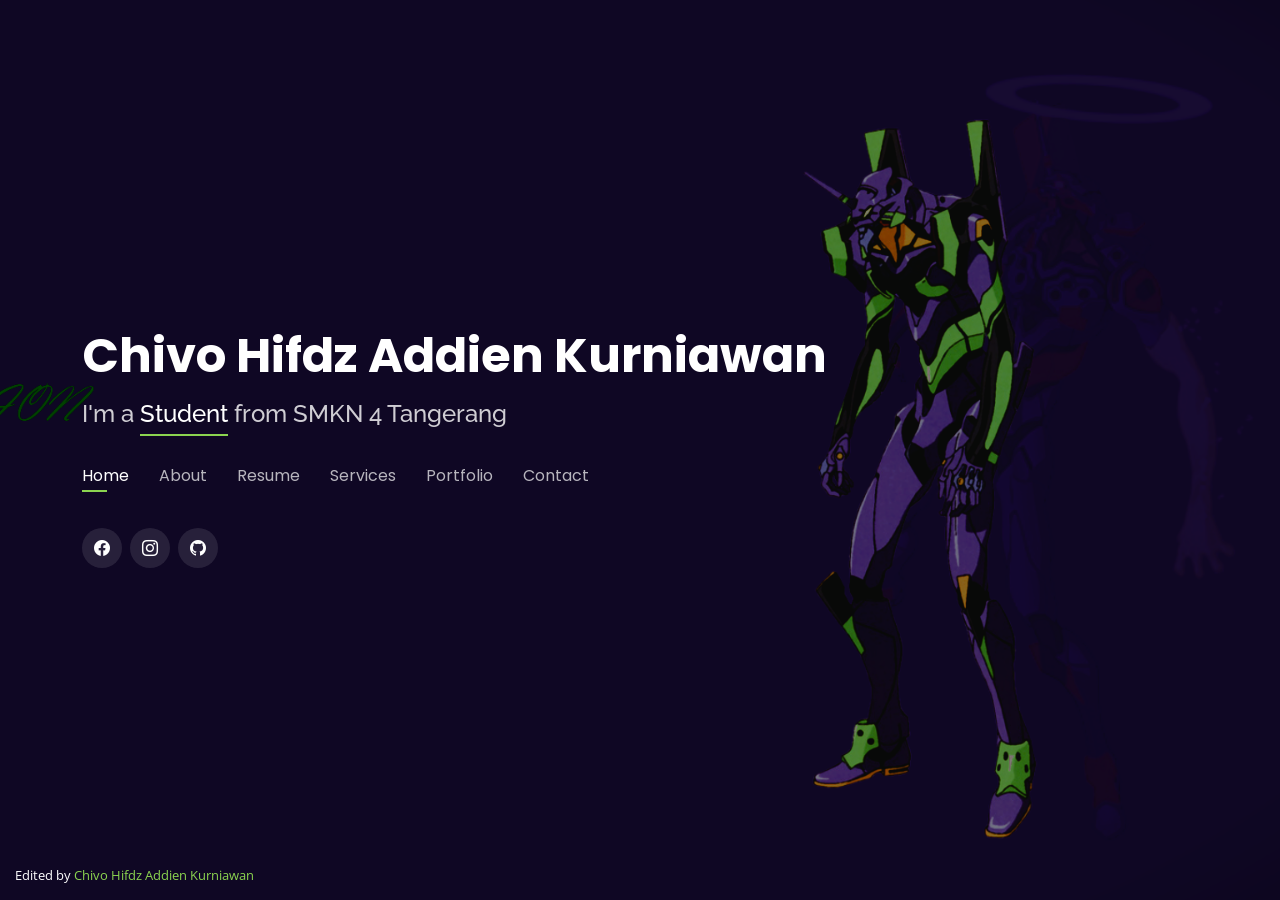
==== index.html @ 5b58977c "Update0.3" ====
<!DOCTYPE html>
<html lang="en">

<head>
  <meta charset="utf-8">
  <meta content="width=device-width, initial-scale=1.0" name="viewport">

  <title>My Portofolio</title>
  <meta content="" name="description">
  <meta content="" name="keywords">

  <!-- Favicons -->
  <link href="assets/img/favicon.ICO" rel="icon">
  <link href="assets/img/apple-touch-icon.png" rel="apple-touch-icon">

  <!-- Google Fonts -->
  <link href="https://fonts.googleapis.com/css?family=Open+Sans:300,300i,400,400i,600,600i,700,700i|Raleway:300,300i,400,400i,500,500i,600,600i,700,700i|Poppins:300,300i,400,400i,500,500i,600,600i,700,700i" rel="stylesheet">

  <!-- Vendor CSS Files -->
  <link href="assets/vendor/bootstrap/css/bootstrap.min.css" rel="stylesheet">
  <link href="assets/vendor/bootstrap-icons/bootstrap-icons.css" rel="stylesheet">
  <link href="assets/vendor/boxicons/css/boxicons.min.css" rel="stylesheet">
  <link href="assets/vendor/glightbox/css/glightbox.min.css" rel="stylesheet">
  <link href="assets/vendor/remixicon/remixicon.css" rel="stylesheet">
  <link href="assets/vendor/swiper/swiper-bundle.min.css" rel="stylesheet">
  <!-- Template Main CSS File -->
  <link href="assets/css/style.css" rel="stylesheet">
</head>

<body>

  <!-- ======= Header ======= -->
  <header id="header">
    <div class="container">

      <h1><a href="index.html">Chivo Hifdz Addien Kurniawan</a></h1>
      <!-- Uncomment below if you prefer to use an image logo -->
      <!-- <a href="index.html" class="mr-auto"><img src="assets/img/logo.png" alt="" class="img-fluid"></a> -->
      <h2>I'm a <span>Student</span> from SMKN 4 Tangerang</h2>

      <nav id="navbar" class="navbar">
        <ul>
          <li><a class="nav-link active" href="#header">Home</a></li>
          <li><a class="nav-link" href="#about">About</a></li>
          <li><a class="nav-link" href="#resume">Resume</a></li>
          <li><a class="nav-link" href="#services">Services</a></li>
          <li><a class="nav-link" href="#portfolio">Portfolio</a></li>
          <li><a class="nav-link" href="#contact">Contact</a></li>
        </ul>
        <i class="bi bi-list mobile-nav-toggle"></i>
      </nav><!-- .navbar -->

      <div class="social-links">
        <a href="https://www.facebook.com/yumeko.ac" class="facebook"><i class="bi bi-facebook"></i></a>
        <a href="https://www.instagram.com/tekan._f" class="instagram"><i class="bi bi-instagram"></i></a>
        <a href="https://github.com/KosonginAja" class="github"><i class="bi bi-github"></i></a>
      </div>

    </div>
  </header><!-- End Header -->

  <!-- ======= About Section ======= -->
  <section id="about" class="about">

    <!-- ======= About Me ======= -->
    <div class="about-me container">

      <div class="section-title">
        <h2>About</h2>
        <p>Learn more about me</p>
      </div>

      <div class="row">
        <div class="col-lg-4" data-aos="fade-right">
          <img src="assets/img/NaekGunung.jpg" class="img-fluid" alt="">
        </div>
        <div class="col-lg-8 pt-4 pt-lg-0 content" data-aos="fade-left">
          <h3>Student &amp; Programmer</h3>
          <p class="fst-italic">
            I'm The Student Of SMKN 4 tangerang, I'm 2nd grade of high school and I'm novice programmer.
          </p>
          <div class="row">
            <div class="col-lg-6">
              <ul>
                <li><i class="bi bi-chevron-right"></i> <strong>Birthday:</strong> <span>6 Juli 2007</span></li>
                <li><i class="bi bi-chevron-right"></i> <strong>Website:</strong> <span>https://chvport.vercel.app</span></li>
                <li><i class="bi bi-chevron-right"></i> <strong>Phone:</strong> <span>+62 8224 6458 407</span></li>
                <li><i class="bi bi-chevron-right"></i> <strong>City:</strong> <span>Tangerang Selatan, Indonesia</span></li>
              </ul>
            </div>
            <div class="col-lg-6">
              <ul>
                <li><i class="bi bi-chevron-right"></i> <strong>Age:</strong> <span>16</span></li>
                <li><i class="bi bi-chevron-right"></i> <strong>Degree:</strong> <span>Beginner</span></li>
                <li><i class="bi bi-chevron-right"></i> <strong>Email:</strong> <span>Chivokurniawan01@gmail.com</span></li>
                <li><i class="bi bi-chevron-right"></i> <strong>Status:</strong> <span>Student</span></li>
              </ul>
            </div>
          </div>
          <p>
            Hey there, I'm Chivo Hifdz Addien Kurniawan, just a student over at SMKN 4 Tangerang. I'm into software engineering because I'm chasing my dream of becoming a game developer. At school, I'm also part of the science club, although we're more about getting ready for competitions than doing experiments. Still, being in the club has helped me learn more about science and boost my skills, which I hope will help me reach my future dreams. This is my first portfolio so it's not 100% pure that I made it. THANK YOU ^_^
          </p>
        </div>
      </div>

    </div><!-- End About Me -->

    <!-- ======= Counts ======= -->
    <!-- <div class="counts container">

      <div class="row">

        <div class="col-lg-3 col-md-6">
          <div class="count-box">
            <i class="bi bi-emoji-smile"></i>
            <span data-purecounter-start="0" data-purecounter-end="3" data-purecounter-duration="1" class="purecounter"></span>
            <p>Happy Clients</p>
          </div>
        </div>

        <div class="col-lg-3 col-md-6 mt-5 mt-md-0">
          <div class="count-box">
            <i class="bi bi-journal-richtext"></i>
            <span data-purecounter-start="0" data-purecounter-end="3" data-purecounter-duration="1" class="purecounter"></span>
            <p>Projects</p>
          </div>
        </div>

        <div class="col-lg-3 col-md-6 mt-5 mt-lg-0">
          <div class="count-box">
            <i class="bi bi-headset"></i>
            <span data-purecounter-start="0" data-purecounter-end="30" data-purecounter-duration="1" class="purecounter"></span>
            <p>Hours Of Support</p>
          </div>
        </div>

        <div class="col-lg-3 col-md-6 mt-5 mt-lg-0">
          <div class="count-box">
            <i class="bi bi-award"></i>
            <span data-purecounter-start="0" data-purecounter-end="0" data-purecounter-duration="1" class="purecounter"></span>
            <p>Awards</p>
          </div>
        </div>

      </div>

    </div>
    End Counts -->

    <!-- ======= Skills  ======= -->
    <div class="skills container">

      <div class="section-title">
        <h2>Skills</h2>
      </div>

      <div class="row skills-content">

        <div class="col-lg-6">

          <div class="progress">
            <span class="skill">HTML <i class="val">80%</i></span>
            <div class="progress-bar-wrap">
              <div class="progress-bar" role="progressbar" aria-valuenow="80" aria-valuemin="0" aria-valuemax="100"></div>
            </div>
          </div>

          <div class="progress">
            <span class="skill">CSS <i class="val">75%</i></span>
            <div class="progress-bar-wrap">
              <div class="progress-bar" role="progressbar" aria-valuenow="75" aria-valuemin="0" aria-valuemax="100"></div>
            </div>
          </div>

          <div class="progress">
            <span class="skill">JavaScript <i class="val">50%</i></span>
            <div class="progress-bar-wrap">
              <div class="progress-bar" role="progressbar" aria-valuenow="50" aria-valuemin="0" aria-valuemax="100"></div>
            </div>
          </div>

        </div>

        <div class="col-lg-6">

          <div class="progress">
            <span class="skill">C# <i class="val">40%</i></span>
            <div class="progress-bar-wrap">
              <div class="progress-bar" role="progressbar" aria-valuenow="40" aria-valuemin="0" aria-valuemax="100"></div>
            </div>
          </div>

          <div class="progress">
            <span class="skill">Drawing/Design <i class="val">80%</i></span>
            <div class="progress-bar-wrap">
              <div class="progress-bar" role="progressbar" aria-valuenow="80" aria-valuemin="0" aria-valuemax="100"></div>
            </div>
          </div>

          <div class="progress">
            <span class="skill">Sleep <i class="val">100%</i></span>
            <div class="progress-bar-wrap">
              <div class="progress-bar" role="progressbar" aria-valuenow="100" aria-valuemin="0" aria-valuemax="100"></div>
            </div>
          </div>

        </div>

      </div>

    </div><!-- End Skills -->

    <!-- ======= Interests ======= -->
    <div class="interests container">

      <div class="section-title">
        <h2>Interests</h2>
      </div>

      <div class="row">
        <div class="col-lg-3 col-md-4 mb-4">
          <div class="icon-box">
            <i class="ri-html5-fill" style="color: #f06529;"></i>
            <h3>HTML</h3>
          </div>
        </div>
        <div class="col-lg-3 col-md-4 mt-4 mt-md-0 mb-4">
          <div class="icon-box">
            <i class="ri-css3-fill" style="color: #2965f1;"></i>
            <h3>CSS</h3>
          </div>
        </div>
        <div class="col-lg-3 col-md-4 mt-4 mt-md-0 mb-4">
          <div class="icon-box" style="color: #8993be">
            <i class="bi bi-filetype-php"></i>
            <h3>PHP</h3>
          </div>
        </div>
        <div class="col-lg-3 col-md-4 mt-4 mt-md-0 mb-4">
          <div class="icon-box">
            <i class="bi bi-unity" style="color: #959595;"></i>
            <h3>Unity</h3>
          </div>
        </div>
        <div class="col-lg-3 col-md-4 mt-4 mt-md-0 mb-4">
          <div class="icon-box">
            <i class="ri-blender-line" style="color: #EA7600;"></i>
            <h3>Blender</h3>
          </div>
        </div>
        <div class="col-lg-3 col-md-4 mt-4 mt-md-0 mb-4">
          <div class="icon-box">
            <i class="ri-file-word-2-fill" style="color: #2b579a;"></i>
            <h3>Microsoft Word</h3>
          </div>
        </div>
        <div class="col-lg-3 col-md-4 mt-4 mt-md-0 mb-4">
          <div class="icon-box">
            <i class="ri-file-excel-2-fill" style="color: #217346;"></i>
            <h3>Microsoft Excel</h3>
          </div>
        </div>
        <div class="col-lg-3 col-md-4 mt-4 mt-md-0 mb-4">
          <div class="icon-box">
            <i class="ri-file-ppt-2-fill" style="color: #d24726;"></i>
            <h3>Microsoft PowerPoint</h3>
          </div>
        </div>
      </div>

    </div><!-- End Interests -->

    
  </section><!-- End About Section -->

  <!-- ======= Resume Section ======= -->
  <section id="resume" class="resume">
    <div class="container">

      <div class="section-title">
        <h2>Resume</h2>
        <p>My Resume</p>
      </div>

      <div class="row">
        <div class="col-lg-6">
          <h3 class="resume-title">Sumary</h3>
          <div class="resume-item pb-0">
            <h4>Chivo Hifdz Addien Kurniawan</h4>
            <p><em>a 16 year old young man who attends SMKN 4 Tangerang and is also a beginner programmer.</em></p>
            <p>
            <ul>
              <li>Tangerang Selatan, Banten, Indonesia</li>
              <li>+62 8224 6458 407</li>
              <li>Chivokurniawan01@gmail.com</li>
            </ul>
            </p>
          </div>

          <h3 class="resume-title">Education</h3>
          <div class="resume-item">
            <h4>Elementary school</h4>
            <h5>2013 - 2018</h5>
            <p><em>SDN Pakulonan 1, Tangerang Selatan, Banten</em></p>
            <p>Elementary school in general, which is Monday to Saturday school.</p>
          </div>
          <div class="resume-item">
            <h4>Junior high school</h4>
            <h5>2019 - 2021</h5>
            <p><em>MTsN 1 Tangerang, Kota tangerang, Banten</em></p>
            <p>Studying at an Islamic school called Madrasah Tsanawiyah Negeri (MTsN) 1 Tangerang. Just 1 and a half semester, corona entered Indonesia which resulted in school at home for 2 years.</p>
          </div>
        </div>
        <div class="col-lg-6">
          <h3 class="resume-title">Education</h3>
          <div class="resume-item">
            <h4>high school</h4>
            <h5>2022 - Present</h5>
            <p><em>SMKN 4 Tangerang, Kota Tangerang, Banten</em></p>
            <p>
              Attended high school at SMKN4 Tangerang, and majored in software engineering to learn coding. In this program of studies, we get to do stuff like:
            <ul>
              <li>learn basic programming</li>
              <li>Learn How to Make Web</li>
              <li>learn how to create database</li>
            </ul>
            </p>
          </div>
        </div>
      </div>

    </div>
  </section><!-- End Resume Section -->

  <!-- ======= Services Section ======= -->
  <section id="services" class="services">
    <div class="container">

      <div class="section-title">
        <h2>Services</h2>
        <p>My Services</p>
      </div>

      <div class="row">
        <div class="col-lg-4 col-md-6 d-flex align-items-stretch">
          <div class="icon-box">
            <div class="icon"><i class="ri-html5-line fs-5"></i><i class="ri-css3-line fs-5"></i><i class="ri-javascript-fill fs-5"></i></div>
            <h4><a href="">Make A Web</a></h4>
            <p>I can make you a Simple Website ( if I think I can do it ) ____________</p>
          </div>
        </div>

        <div class="col-lg-4 col-md-6 d-flex align-items-stretch mt-4 mt-md-0">
          <div class="icon-box">
            <div class="icon"><i class="bi bi-code-slash"></i></div>
            <h4><a href="">Coding CLeaner</a></h4>
            <p>I Can CLeaned-up your dirty code HAHA(Just Kidding) ^_^</p>
          </div>
        </div>

        <div class="col-lg-4 col-md-6 d-flex align-items-stretch mt-4 mt-lg-0">
          <div class="icon-box">
            <div class="icon"><i class="bi bi-joystick"></i></div>
            <h4><a href="">Bug Hunter</a></h4>
            <p>I Can Fix Your Bug in your code, just send the code (^_^)</p>
          </div>
        </div>

        <div class="col-lg-4 col-md-6 d-flex align-items-stretch mt-4">
          <div class="icon-box">
            <div class="icon"><i class="bi bi-file-image"></i></div>
            <h4><a href="">Make Poster</a></h4>
            <p>I Can Make a Simple Poster ______________________________</p>
          </div>
        </div>


      </div>

    </div>
  </section><!-- End Services Section -->

  <!-- ======= Portfolio Section ======= -->
  <section id="portfolio" class="portfolio">
    <div class="container">

      <div class="section-title">
        <h2>Portfolio</h2>
        <p>My Works</p>
      </div>

      <div class="row">
        <div class="col-lg-12 d-flex justify-content-center">
          <ul id="portfolio-flters">
            <li data-filter="*" class="filter-active">All</li>
            <li data-filter=".filter-photo">Photo</li>
            <li data-filter=".filter-video">Video</li>
            <li data-filter=".filter-web">Web</li>
          </ul>
        </div>
      </div>

      <div class="row portfolio-container">

        <div class="col-lg-4 col-md-6 portfolio-item filter-web">
          <div class="portfolio-wrap">
            <img src="assets/img/portfolio/portfolio-1.jpg" class="img-fluid" alt="">
            <div class="portfolio-info">
              <h4>Web 1</h4>
              <p>Web</p>
              <div class="portfolio-links">
                <a href="assets/img/portfolio/portfolio-1.jpg" data-gallery="portfolioGallery" class="portfolio-lightbox" title="Web 1"><i class="bx bx-plus"></i></a>
                <a href="portfolio-web1.html" data-gallery="portfolioDetailsGallery" data-glightbox="type: external" class="portfolio-details-lightbox" title="Portfolio Details"><i class="bx bx-link"></i></a>
              </div>
            </div>
          </div>
        </div>
        
        <div class="col-lg-4 col-md-6 portfolio-item filter-photo">
          <div class="portfolio-wrap">
            <img src="assets/img/portfolio/portfolio-3.png" class="img-fluid" alt="">
            <div class="portfolio-info">
              <h4>Photo 1</h4>
              <p>Photo</p>
              <div class="portfolio-links">
                <a href="assets/img/portfolio/portfolio-3.png" data-gallery="portfolioGallery" class="portfolio-lightbox" title="Photo 1"><i class="bx bx-plus"></i></a>
                <a href="portfolio-pho1.html" data-gallery="portfolioDetailsGallery" data-glightbox="type: external" class="portfolio-details-lightbox" title="Portfolio Details"><i class="bx bx-link"></i></a>
              </div>
            </div>
          </div>
        </div>
        
        <div class="col-lg-4 col-md-6 portfolio-item filter-video">
          <div class="portfolio-wrap">
            <img src="assets/img/portfolio/portfolio-2.png" class="img-fluid" alt="">
            <div class="portfolio-info">
              <h4>Video 1</h4>
              <p>Video</p>
              <div class="portfolio-links">
                <a href="assets/vid/StickmanFight.mp4" data-gallery="portfolioGallery" class="portfolio-lightbox" title="Video 1"><i class="bx bx-plus"></i></a>
                <a href="portfolio-vid1.html" data-gallery="portfolioDetailsGallery" data-glightbox="type: external" class="portfolio-details-lightbox" title="Portfolio Details"><i class="bx bx-link"></i></a>
              </div>
            </div>
          </div>
        </div>


      </div>

    </div>
  </section> <!--End Portfolio Section -->

  <!-- ======= Contact Section ======= -->
  <section id="contact" class="contact">
    <div class="container">

      <div class="section-title">
        <h2>Contact</h2>
        <p>Contact Me</p>
      </div>

      <div class="row mt-2">

        <div class="col-md-6 d-flex align-items-stretch">
          <div class="info-box">
            <i class="bx bx-map"></i>
            <h3>My Address</h3>
            <p>Gang Nangka 1 no 3, Serpong Utara, tangerang Selatan, Banten</p>
          </div>
        </div>

        <div class="col-md-6 mt-4 mt-md-0 d-flex align-items-stretch">
          <div class="info-box">
            <i class="bx bx-share-alt"></i>
            <h3>Social Profiles</h3>
            <div class="social-links">
              <a href="https://www.facebook.com/yumeko.ac" class="facebook"><i class="bi bi-facebook"></i></a>
              <a href="https://www.instagram.com/tekan._f" class="instagram"><i class="bi bi-instagram"></i></a>
              <a href="https://github.com/KosonginAja" class="github"><i class="bi bi-github"></i></a>
            </div>
          </div>
        </div>

        <div class="col-md-6 mt-4 d-flex align-items-stretch">
          <div class="info-box">
            <i class="bx bx-envelope"></i>
            <h3>Email Me</h3>
            <p>Martisdony7@gmail.com</p>
          </div>
        </div>
        <div class="col-md-6 mt-4 d-flex align-items-stretch">
          <div class="info-box">
            <i class="bx bx-phone-call"></i>
            <h3>Call Me</h3>
            <p>+62 8224 6458 407</p>
          </div>
        </div>
      </div>
        
      <div class="col mt-4">
          <div class="info-box7">
            <i class="bx bx-envelope-open"></i>
            <a href="mailto:chivokurniawan01@gmail.com?
            subject=Email"><h1 class="text-center linktext">Click Here To Email Me</h1></a>
          </div>
        </div>
      </div>

      <div class="col mt-4">
          <div class="info-box7">
            <iframe class="centermap" src="https://www.google.com/maps/embed?pb=!1m17!1m12!1m3!1d4902.318838324799!2d106.64454165670216!3d-6.235594313273265!2m3!1f0!2f0!3f0!3m2!1i1024!2i768!4f13.1!3m2!1m1!2zNsKwMTQnMTcuMSJTIDEwNsKwMzgnNDUuMiJF!5e0!3m2!1sid!2sid!4v1696994429670!5m2!1sid!2sid" width="600" height="450" style="border:0;" allowfullscreen="" loading="lazy" referrerpolicy="no-referrer-when-downgrade"></iframe>
          </div>
        </div>
      </div>

    </div>
  </section> <!--End Contact Section -->

  <div class="credits text-start">
    Edited by <a href="https://www.instagram.com/tekan._f">Chivo Hifdz Addien Kurniawan</a>
  </div>

  <!-- Vendor JS Files -->
  <script src="assets/vendor/purecounter/purecounter_vanilla.js"></script>
  <script src="assets/vendor/bootstrap/js/bootstrap.bundle.min.js"></script>
  <script src="assets/vendor/glightbox/js/glightbox.min.js"></script>
  <script src="assets/vendor/isotope-layout/isotope.pkgd.min.js"></script>
  <script src="assets/vendor/swiper/swiper-bundle.min.js"></script>
  <script src="assets/vendor/waypoints/noframework.waypoints.js"></script>
  <script src="assets/vendor/php-email-form/validate.js"></script>

  <!-- Template Main JS File -->
  <script src="assets/js/main.js"></script>

</body>

</html>
---- assets/css/style.css ----
body {
  font-family: "Open Sans", sans-serif;
  background-color: #040404;
  color: #fff;
  position: relative;
  background: transparent;
}

body::before {
  content: "";
  position: fixed;
  background: #040404 url("../img/bg-eva01.png") top right no-repeat;
  background-size: cover;
  left: 0;
  right: 0;
  top: 0;
  height: 100vh;
  z-index: -1;
}

@media (min-width: 1024px) {
  body::before {
    background-attachment: fixed;
  }
}

a {
  color: #8bd450;
  text-decoration: none;
}

a:hover {
  color: #8bd450;
  text-decoration: none;
}

h1,
h2,
h3,
h4,
h5,
h6 {
  font-family: "Raleway", sans-serif;
}

/*--------------------------------------------------------------
# Header
--------------------------------------------------------------*/
#header {
  transition: ease-in-out 0.3s;
  position: relative;
  height: 100vh;
  display: flex;
  align-items: center;
  z-index: 997;
  overflow-y: auto;
}

#header * {
  transition: ease-in-out 0.3s;
}

#header h1 {
  font-size: 48px;
  margin: 0;
  padding: 0;
  line-height: 1;
  font-weight: 700;
  font-family: "Poppins", sans-serif;
}

#header h1 a,
#header h1 a:hover {
  color: #fff;
  line-height: 1;
  display: inline-block;
}

#header h2 {
  font-size: 24px;
  margin-top: 20px;
  color: rgba(255, 255, 255, 0.8);
}

#header h2 span {
  color: #fff;
  border-bottom: 2px solid #8bd450;
  padding-bottom: 6px;
}

#header img {
  padding: 0;
  margin: 0;
}

#header .social-links {
  margin-top: 40px;
  display: flex;
}

#header .social-links a {
  font-size: 16px;
  display: flex;
  justify-content: center;
  align-items: center;
  background: rgba(255, 255, 255, 0.1);
  color: #fff;
  line-height: 1;
  margin-right: 8px;
  border-radius: 50%;
  width: 40px;
  height: 40px;
}

#header .social-links a:hover {
  background: #8bd450;
}

@media (max-width: 992px) {
  #header h1 {
    font-size: 36px;
  }

  #header h2 {
    font-size: 20px;
    line-height: 30px;
  }

  #header .social-links {
    margin-top: 15px;
  }

  #header .container {
    display: flex;
    flex-direction: column;
    align-items: center;
  }
}

/* Header Top */
#header.header-top {
  height: 80px;
  position: fixed;
  left: 0;
  top: 0;
  right: 0;
  background: rgba(29,26,47);
}

#header.header-top .social-links,
#header.header-top h2 {
  display: none;
}

#header.header-top h1 {
  margin-right: auto;
  font-size: 36px;
}

#header.header-top img {
  max-height: 60px;
  margin-right: 20px !important;
}

#header.header-top .container {
  display: flex;
  align-items: center;
}

#header.header-top .navbar {
  margin: 0;
}

@media (max-width: 768px) {
  #header.header-top {
    height: 60px;
  }

  #header.header-top h1 {
    font-size: 26px;
  }
}

/*--------------------------------------------------------------
# Navigation Menu
--------------------------------------------------------------*/
/**
* Desktop Navigation 
*/
.navbar {
  padding: 0;
  margin-top: 35px;
}

.navbar ul {
  margin: 0;
  padding: 0;
  display: flex;
  list-style: none;
  align-items: center;
}

.navbar li {
  position: relative;
}

.navbar li+li {
  margin-left: 30px;
}

.navbar a,
.navbar a:focus {
  display: flex;
  align-items: center;
  justify-content: space-between;
  padding: 0;
  font-family: "Poppins", sans-serif;
  font-size: 16px;
  font-weight: 400;
  color: rgba(255, 255, 255, 0.7);
  white-space: nowrap;
  transition: 0.3s;
}

.navbar a i,
.navbar a:focus i {
  font-size: 12px;
  line-height: 0;
  margin-left: 5px;
}

.navbar a:before {
  content: "";
  position: absolute;
  width: 0;
  height: 2px;
  bottom: -4px;
  left: 0;
  background-color: #8bd450;
  visibility: hidden;
  width: 0px;
  transition: all 0.3s ease-in-out 0s;
}

.navbar a:hover:before,
.navbar li:hover>a:before,
.navbar .active:before {
  visibility: visible;
  width: 25px;
}

.navbar a:hover,
.navbar .active,
.navbar .active:focus,
.navbar li:hover>a {
  color: #fff;
}

/**
* Mobile Navigation 
*/
.mobile-nav-toggle {
  color: #fff;
  font-size: 28px;
  cursor: pointer;
  display: none;
  line-height: 0;
  transition: 0.5s;
  position: fixed;
  right: 15px;
  top: 15px;
}

@media (max-width: 991px) {
  .mobile-nav-toggle {
    display: block;
  }

  .navbar ul {
    display: none;
  }
}

.navbar-mobile {
  position: fixed;
  overflow: hidden;
  top: 0;
  right: 0;
  left: 0;
  bottom: 0;
  background: rgba(29,26,47);
  transition: 0.3s;
  z-index: 999;
  margin-top: 0;
}

.navbar-mobile .mobile-nav-toggle {
  position: absolute;
  top: 15px;
  right: 15px;
}

.navbar-mobile ul {
  display: block;
  position: absolute;
  top: 55px;
  right: 15px;
  bottom: 45px;
  left: 15px;
  padding: 10px 0;
  overflow-y: auto;
  transition: 0.3s;
  border: 2px solid rgba(255, 255, 255, 0.2);
}

.navbar-mobile li {
  padding: 12px 20px;
}

.navbar-mobile li+li {
  margin: 0;
}

.navbar-mobile a,
.navbar-mobile a:focus {
  font-size: 16px;
  position: relative;
}

/*--------------------------------------------------------------
# Sections General
--------------------------------------------------------------*/
section {
  overflow: hidden;
  position: absolute;
  width: 100%;
  top: 140px;
  bottom: 100%;
  opacity: 0;
  transition: ease-in-out 0.4s;
  z-index: 2;
}

section.section-show {
  top: 100px;
  bottom: auto;
  opacity: 1;
  padding-bottom: 45px;
}

section .container {
  background: rgba(29,26,47);
  padding: 30px;
}

@media (max-width: 768px) {
  section {
    top: 120px;
  }

  section.section-show {
    top: 80px;
  }
}

.section-title h2 {
  font-size: 14px;
  font-weight: 500;
  padding: 0;
  line-height: 1px;
  margin: 0 0 20px 0;
  letter-spacing: 2px;
  text-transform: uppercase;
  color: #aaaaaa;
  font-family: "Poppins", sans-serif;
}

.section-title h2::after {
  content: "";
  width: 120px;
  height: 1px;
  display: inline-block;
  background: #8bd450;
  margin: 4px 10px;
}

.section-title p {
  margin: 0;
  margin: -15px 0 15px 0;
  font-size: 36px;
  font-weight: 700;
  text-transform: uppercase;
  font-family: "Poppins", sans-serif;
  color: #fff;
}

/*--------------------------------------------------------------
# About
--------------------------------------------------------------*/
.about-me .content h3 {
  font-weight: 700;
  font-size: 26px;
  color: #8bd450;
}

.about-me .content ul {
  list-style: none;
  padding: 0;
}

.about-me .content ul li {
  margin-bottom: 20px;
  display: flex;
  align-items: center;
}

.about-me .content ul strong {
  margin-right: 10px;
}

.about-me .content ul i {
  font-size: 16px;
  margin-right: 5px;
  color: #8bd450;
  line-height: 0;
}

.about-me .content p:last-child {
  margin-bottom: 0;
}

/*--------------------------------------------------------------
# Counts
--------------------------------------------------------------*/
.counts {
  padding: 70px 0 60px;
}

.counts .count-box {
  padding: 30px 30px 25px 30px;
  width: 100%;
  position: relative;
  text-align: center;
  background: rgba(255, 255, 255, 0.08);
}

.counts .count-box i {
  position: absolute;
  top: -25px;
  left: 50%;
  transform: translateX(-50%);
  font-size: 24px;
  background: rgba(255, 255, 255, 0.1);
  padding: 12px;
  color: #8bd450;
  border-radius: 50px;
  line-height: 0;
}

.counts .count-box span {
  font-size: 36px;
  display: block;
  font-weight: 600;
  color: #fff;
}

.counts .count-box p {
  padding: 0;
  margin: 0;
  font-family: "Raleway", sans-serif;
  font-size: 14px;
}

/*--------------------------------------------------------------
# Skills
--------------------------------------------------------------*/
.skills .progress {
  height: 60px;
  display: block;
  background: none;
  border-radius: 0;
}

.skills .progress .skill {
  padding: 10px 0;
  margin: 0;
  text-transform: uppercase;
  display: block;
  font-weight: 600;
  font-family: "Poppins", sans-serif;
  color: #fff;
}

.skills .progress .skill .val {
  float: right;
  font-style: normal;
}

.skills .progress-bar-wrap {
  background: rgba(255, 255, 255, 0.2);
}

.skills .progress-bar {
  width: 1px;
  height: 10px;
  transition: 0.9s;
  background-color: #8bd450;
}

/*--------------------------------------------------------------
# Interests
--------------------------------------------------------------*/
.interests .icon-box {
  display: flex;
  align-items: center;
  padding: 20px;
  background: rgba(255, 255, 255, 0.08);
  transition: ease-in-out 0.3s;
}

.interests .icon-box i {
  font-size: 32px;
  padding-right: 10px;
  line-height: 1;
}

.interests .icon-box h3 {
  font-weight: 700;
  margin: 0;
  padding: 0;
  line-height: 1;
  font-size: 16px;
  color: #fff;
}

.interests .icon-box:hover {
  background: rgba(255, 255, 255, 0.12);
}

/*--------------------------------------------------------------
# Testimonials
--------------------------------------------------------------*/
.testimonials .testimonials-carousel,
.testimonials .testimonials-slider {
  overflow: hidden;
}

.testimonials .testimonial-item {
  box-sizing: content-box;
  min-height: 320px;
}

.testimonials .testimonial-item .testimonial-img {
  width: 90px;
  border-radius: 50%;
  margin: -40px 0 0 40px;
  position: relative;
  z-index: 2;
  border: 6px solid rgba(255, 255, 255, 0.12);
}

.testimonials .testimonial-item h3 {
  font-size: 18px;
  font-weight: bold;
  margin: 10px 0 5px 45px;
  color: #fff;
}

.testimonials .testimonial-item h4 {
  font-size: 14px;
  color: #999;
  margin: 0 0 0 45px;
}

.testimonials .testimonial-item .quote-icon-left,
.testimonials .testimonial-item .quote-icon-right {
  color: rgba(255, 255, 255, 0.25);
  font-size: 26px;
}

.testimonials .testimonial-item .quote-icon-left {
  display: inline-block;
  left: -5px;
  position: relative;
}

.testimonials .testimonial-item .quote-icon-right {
  display: inline-block;
  right: -5px;
  position: relative;
  top: 10px;
}

.testimonials .testimonial-item p {
  font-style: italic;
  margin: 0 15px 0 15px;
  padding: 20px 20px 60px 20px;
  background: rgba(255, 255, 255, 0.1);
  position: relative;
  border-radius: 6px;
  position: relative;
  z-index: 1;
}

.testimonials .swiper-pagination {
  margin-top: 20px;
  position: relative;
}

.testimonials .swiper-pagination .swiper-pagination-bullet {
  width: 12px;
  height: 12px;
  opacity: 1;
  background-color: rgba(255, 255, 255, 0.3);
}

.testimonials .swiper-pagination .swiper-pagination-bullet-active {
  background-color: #8bd450;
}

/*--------------------------------------------------------------
# Resume
--------------------------------------------------------------*/
.resume .resume-title {
  font-size: 26px;
  font-weight: 700;
  margin-top: 20px;
  margin-bottom: 20px;
  color: #fff;
}

.resume .resume-item {
  padding: 0 0 20px 20px;
  margin-top: -2px;
  border-left: 2px solid rgba(255, 255, 255, 0.2);
  position: relative;
}

.resume .resume-item h4 {
  line-height: 18px;
  font-size: 18px;
  font-weight: 600;
  text-transform: uppercase;
  font-family: "Poppins", sans-serif;
  color: #8bd450;
  margin-bottom: 10px;
}

.resume .resume-item h5 {
  font-size: 16px;
  background: rgba(255, 255, 255, 0.15);
  padding: 5px 15px;
  display: inline-block;
  font-weight: 600;
  margin-bottom: 10px;
}

.resume .resume-item ul {
  padding-left: 20px;
}

.resume .resume-item ul li {
  padding-bottom: 10px;
}

.resume .resume-item:last-child {
  padding-bottom: 0;
}

.resume .resume-item::before {
  content: "";
  position: absolute;
  width: 16px;
  height: 16px;
  border-radius: 50px;
  left: -9px;
  top: 0;
  background: #8bd450;
  border: 2px solid #8bd450;
}

/*--------------------------------------------------------------
# Services
--------------------------------------------------------------*/
.services .icon-box {
  text-align: center;
  background: rgba(204, 204, 204, 0.1);
  padding: 80px 20px;
  transition: all ease-in-out 0.3s;
}

.services .icon-box .icon {
  margin: 0 auto;
  width: 64px;
  height: 64px;
  background: #8bd450;
  border-radius: 5px;
  transition: all 0.3s ease-out 0s;
  display: flex;
  align-items: center;
  justify-content: center;
  margin-bottom: 20px;
  transform-style: preserve-3d;
}

.services .icon-box .icon i {
  color: #fff;
  font-size: 28px;
}

.services .icon-box .icon::before {
  position: absolute;
  content: "";
  left: -8px;
  top: -8px;
  height: 100%;
  width: 100%;
  background: rgba(255, 255, 255, 0.15);
  border-radius: 5px;
  transition: all 0.3s ease-out 0s;
  transform: translateZ(-1px);
}

.services .icon-box h4 {
  font-weight: 700;
  margin-bottom: 15px;
  font-size: 24px;
}

.services .icon-box h4 a {
  color: #fff;
}

.services .icon-box p {
  line-height: 24px;
  font-size: 14px;
  margin-bottom: 0;
}

.services .icon-box:hover {
  background: #8bd450;
  border-color: #8bd450;
}

.services .icon-box:hover .icon {
  background: #fff;
}

.services .icon-box:hover .icon i {
  color: #8bd450;
}

.services .icon-box:hover .icon::before {
  background: #8bd450;
}

.services .icon-box:hover h4 a,
.services .icon-box:hover p {
  color: #fff;
}

/*--------------------------------------------------------------
# Portfolio
--------------------------------------------------------------*/
.portfolio .portfolio-item {
  margin-bottom: 30px;
}

.portfolio #portfolio-flters {
  padding: 0;
  margin: 0 auto 15px auto;
  list-style: none;
  text-align: center;
  border-radius: 50px;
  padding: 2px 15px;
}

.portfolio #portfolio-flters li {
  cursor: pointer;
  display: inline-block;
  padding: 8px 16px 10px 16px;
  font-size: 14px;
  font-weight: 600;
  line-height: 1;
  text-transform: uppercase;
  color: #fff;
  background: rgba(255, 255, 255, 0.1);
  margin: 0 3px 10px 3px;
  transition: all 0.3s ease-in-out;
  border-radius: 4px;
}

.portfolio #portfolio-flters li:hover,
.portfolio #portfolio-flters li.filter-active {
  background: #8bd450;
}

.portfolio #portfolio-flters li:last-child {
  margin-right: 0;
}

.portfolio .portfolio-wrap {
  transition: 0.3s;
  position: relative;
  overflow: hidden;
  z-index: 1;
  background: rgba(0, 0, 0, 0.6);
}

.portfolio .portfolio-wrap::before {
  content: "";
  background: rgba(0, 0, 0, 0.6);
  position: absolute;
  left: 30px;
  right: 30px;
  top: 30px;
  bottom: 30px;
  transition: all ease-in-out 0.3s;
  z-index: 2;
  opacity: 0;
}

.portfolio .portfolio-wrap .portfolio-info {
  opacity: 0;
  position: absolute;
  top: 0;
  left: 0;
  right: 0;
  bottom: 0;
  text-align: center;
  z-index: 3;
  transition: all ease-in-out 0.3s;
  display: flex;
  flex-direction: column;
  justify-content: center;
  align-items: center;
}

.portfolio .portfolio-wrap .portfolio-info::before {
  display: block;
  content: "";
  width: 48px;
  height: 48px;
  position: absolute;
  top: 35px;
  left: 35px;
  border-top: 3px solid #fff;
  border-left: 3px solid #fff;
  transition: all 0.5s ease 0s;
  z-index: 9994;
}

.portfolio .portfolio-wrap .portfolio-info::after {
  display: block;
  content: "";
  width: 48px;
  height: 48px;
  position: absolute;
  bottom: 35px;
  right: 35px;
  border-bottom: 3px solid #fff;
  border-right: 3px solid #fff;
  transition: all 0.5s ease 0s;
  z-index: 9994;
}

.portfolio .portfolio-wrap .portfolio-info h4 {
  font-size: 20px;
  color: #fff;
  font-weight: 600;
}

.portfolio .portfolio-wrap .portfolio-info p {
  color: #ffffff;
  font-size: 14px;
  text-transform: uppercase;
  padding: 0;
  margin: 0;
}

.portfolio .portfolio-wrap .portfolio-links {
  text-align: center;
  z-index: 4;
}

.portfolio .portfolio-wrap .portfolio-links a {
  color: #fff;
  margin: 0 2px;
  font-size: 28px;
  display: inline-block;
  transition: 0.3s;
}

.portfolio .portfolio-wrap .portfolio-links a:hover {
  color: #8bd450;
}

.portfolio .portfolio-wrap:hover::before {
  top: 0;
  left: 0;
  right: 0;
  bottom: 0;
  opacity: 1;
}

.portfolio .portfolio-wrap:hover .portfolio-info {
  opacity: 1;
}

.portfolio .portfolio-wrap:hover .portfolio-info::before {
  top: 15px;
  left: 15px;
}

.portfolio .portfolio-wrap:hover .portfolio-info::after {
  bottom: 15px;
  right: 15px;
}

/*--------------------------------------------------------------
# Portfolio Details
--------------------------------------------------------------*/
.portfolio-details {
  padding-top: 40px;
  background: rgba(0, 0, 0, 0.8);
  position: fixed;
  left: 0;
  right: 0;
  top: 0;
  bottom: 0;
  overflow: hidden;
}

.portfolio-details .container {
  padding-top: 20px;
  padding-bottom: 40px;
}

.portfolio-details .portfolio-title {
  font-size: 26px;
  font-weight: 700;
  margin-bottom: 20px;
}

.portfolio-details .portfolio-info {
  padding-top: 45px;
}

.portfolio-details .portfolio-info h3 {
  font-size: 22px;
  font-weight: 400;
  margin-bottom: 20px;
}

.portfolio-details .portfolio-info ul {
  list-style: none;
  padding: 0;
  font-size: 15px;
}

.portfolio-details .portfolio-info ul li+li {
  margin-top: 10px;
}

.portfolio-details .portfolio-info p {
  font-size: 15px;
  padding: 15px 0 0 0;
}

@media (max-width: 992px) {
  .portfolio-details .portfolio-info {
    padding-top: 20px;
  }
}

.portfolio-details .swiper-pagination {
  margin-top: 20px;
  position: relative;
}

.portfolio-details .swiper-pagination .swiper-pagination-bullet {
  width: 12px;
  height: 12px;
  opacity: 1;
  background-color: rgba(255, 255, 255, 0.3);
}

.portfolio-details .swiper-pagination .swiper-pagination-bullet-active {
  background-color: #8bd450;
}

/*--------------------------------------------------------------
# Contact
--------------------------------------------------------------*/
.contact .info-box {
  color: #444444;
  padding: 20px;
  width: 100%;
  background: rgba(255, 255, 255, 0.08);
}
.contact .info-box7 {
  color: #444444;
  padding: 20px;
  width: 100%;
  background: rgba(255, 255, 255, 0.1);
}

.contact .info-box i.bx {
  font-size: 24px;
  color: #8bd450;
  border-radius: 50%;
  padding: 14px;
  float: left;
  background: rgba(255, 255, 255, 0.1);
}
.contact .info-box7 i.bx {
  font-size: 24px;
  color: #8bd450;
  border-radius: 50%;
  padding: 14px;
  float: left;
  background: rgba(255, 255, 255, 0.1);
}

.contact .info-box h3 {
  font-size: 20px;
  color: rgba(255, 255, 255, 0.5);
  font-weight: 700;
  margin: 10px 0 8px 68px;
}

.contact .info-box p {
  padding: 0;
  color: #fff;
  line-height: 24px;
  font-size: 14px;
  margin: 0 0 0 68px;
}

.contact .info-box .social-links {
  margin: 5px 0 0 68px;
  display: flex;
}

.contact .info-box .social-links a {
  font-size: 18px;
  display: inline-block;
  color: #fff;
  line-height: 1;
  margin-right: 12px;
  transition: 0.3s;
}
.contact .info-box7 .linktext {
  color: #fff;
}


.contact .info-box .social-links a:hover {
  color: #8bd450;
}

.contact .php-email-form {
  padding: 30px;
  background: rgba(255, 255, 255, 0.08);
}

.contact .php-email-form .error-message {
  display: none;
  background: rgba(255, 255, 255, 0.08);
  background: #ed3c0d;
  text-align: left;
  padding: 15px;
  font-weight: 600;
}

.contact .php-email-form .error-message br+br {
  margin-top: 25px;
}

.contact .php-email-form .sent-message {
  display: none;
  background: rgba(255, 255, 255, 0.08);
  background: #8bd450;
  text-align: center;
  padding: 15px;
  font-weight: 600;
}

.contact .php-email-form .loading {
  display: none;
  background: rgba(255, 255, 255, 0.08);
  text-align: center;
  padding: 15px;
}

.contact .php-email-form .loading:before {
  content: "";
  display: inline-block;
  border-radius: 50%;
  width: 24px;
  height: 24px;
  margin: 0 10px -6px 0;
  border: 3px solid #8bd450;
  border-top-color: #eee;
  animation: animate-loading 1s linear infinite;
}

.contact .php-email-form input,
.contact .php-email-form textarea {
  border-radius: 0;
  box-shadow: none;
  font-size: 14px;
  background: rgba(255, 255, 255, 0.08);
  border: 0;
  transition: 0.3s;
  color: #fff;
}

.contact .php-email-form input:focus,
.contact .php-email-form textarea:focus {
  background-color: rgba(255, 255, 255, 0.11);
}

.contact .php-email-form input::-moz-placeholder,
.contact .php-email-form textarea::-moz-placeholder {
  color: rgba(255, 255, 255, 0.3);
  opacity: 1;
}

.contact .php-email-form input::placeholder,
.contact .php-email-form textarea::placeholder {
  color: rgba(255, 255, 255, 0.3);
  opacity: 1;
}

.contact .php-email-form input {
  padding: 10px 15px;
}

.contact .php-email-form textarea {
  padding: 12px 15px;
}

.contact .php-email-form button[type=submit] {
  background: #8bd450;
  border: 0;
  padding: 10px 30px;
  color: #fff;
  transition: 0.4s;
  border-radius: 4px;
}

.contact .php-email-form button[type=submit]:hover {
  background: #8bd450;
}

@keyframes animate-loading {
  0% {
    transform: rotate(0deg);
  }

  100% {
    transform: rotate(360deg);
  }
}

/*--------------------------------------------------------------
# Credits
--------------------------------------------------------------*/
.credits {
  position: fixed;
  right: 0;
  left: 0;
  bottom: 0;
  padding: 15px;
  text-align: right;
  font-size: 13px;
  color: #fff;
  z-index: 999999;
}

@media (max-width: 992px) {
  .credits {
    text-align: center;
    padding: 10px;
    background: rgba(29,26,47);
  }
}

.credits a {
  color: #8bd450;
  transition: 0.3s;
}

.credits a:hover {
  color: #fff;
}

.centerport {
  display: block;
  margin-left: auto;
  margin-right: auto;
  width: 50%;
}
.centermap {
  display: block;
  margin-left: auto;
  margin-right: auto;
  width: 50%;
}
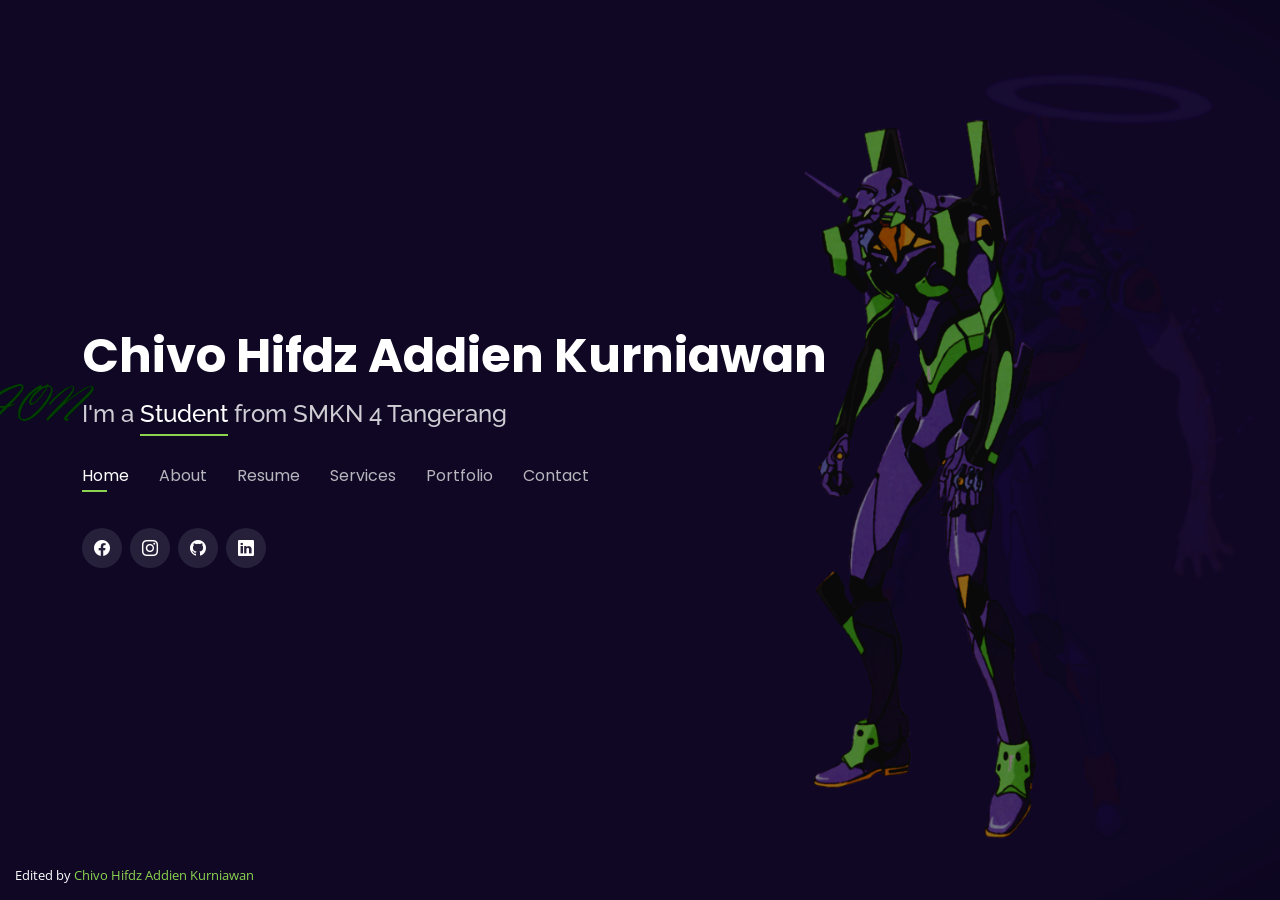
==== commit d9fd9554: "Fix" ====
--- a/index.html
+++ b/index.html
@@ -54,6 +54,7 @@
         <a href="https://www.facebook.com/yumeko.ac" class="facebook"><i class="bi bi-facebook"></i></a>
         <a href="https://www.instagram.com/tekan._f" class="instagram"><i class="bi bi-instagram"></i></a>
         <a href="https://github.com/KosonginAja" class="github"><i class="bi bi-github"></i></a>
+        <a href="https://linkedin.com/in/chvkurniawan7" class="linkedin"><i class="bi bi-linkedin"></i></a>
       </div>
 
     </div>
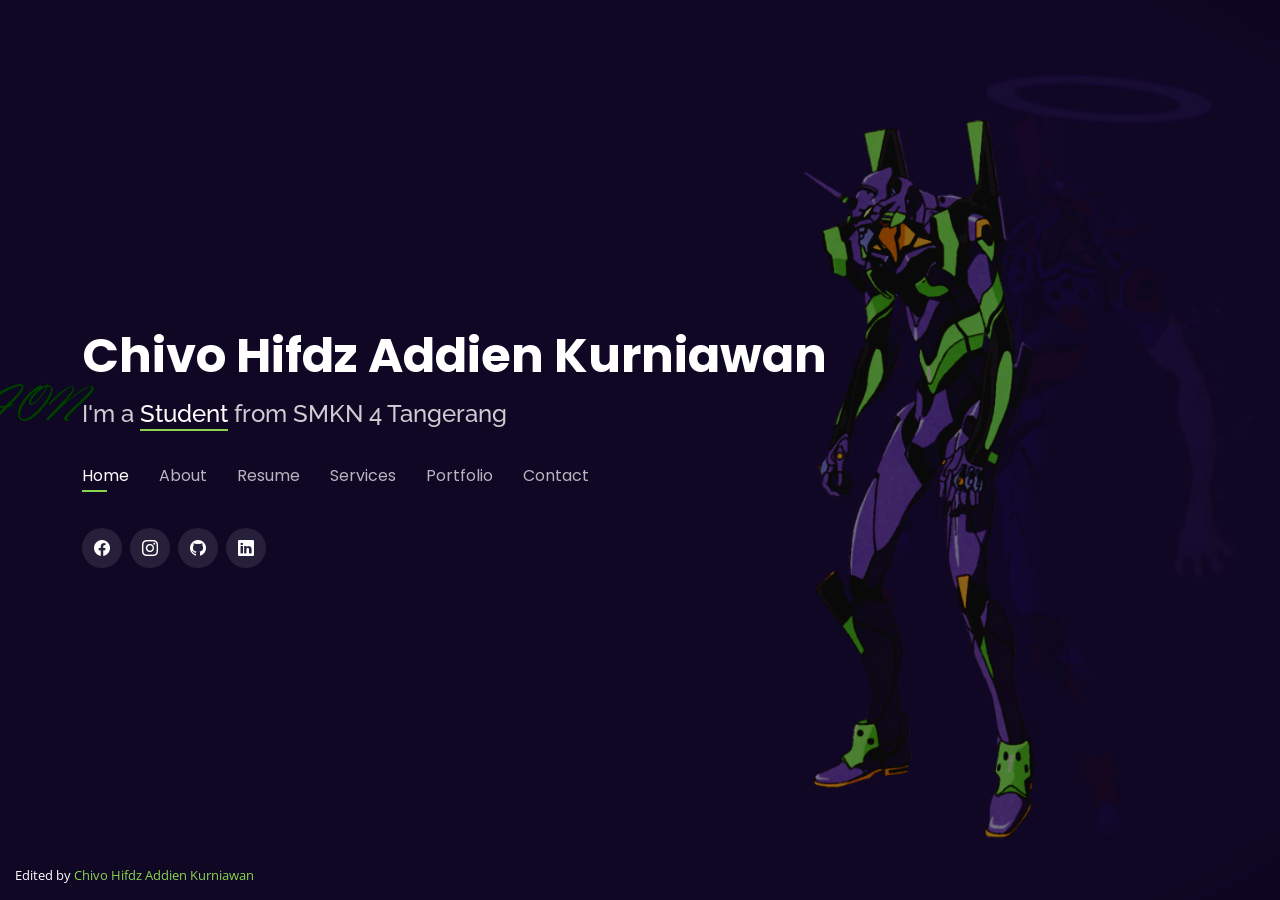
==== commit 4097c95a: "FIrst COmmit" ====
--- a/index.html
+++ b/index.html
@@ -78,21 +78,21 @@
         <div class="col-lg-8 pt-4 pt-lg-0 content" data-aos="fade-left">
           <h3>Student &amp; Programmer</h3>
           <p class="fst-italic">
-            I'm The Student Of SMKN 4 tangerang, I'm 2nd grade of high school and I'm novice programmer.
+            I'm The Student Of SMKN 4 tangerang, I'm 3nd grade of high school and I'm novice programmer.
           </p>
           <div class="row">
             <div class="col-lg-6">
               <ul>
-                <li><i class="bi bi-chevron-right"></i> <strong>Birthday:</strong> <span>6 Juli 2007</span></li>
+                <li><i class="bi bi-chevron-right"></i> <strong>Birthday:</strong> <span>6 July 2007</span></li>
                 <li><i class="bi bi-chevron-right"></i> <strong>Website:</strong> <span>https://chvport.vercel.app</span></li>
-                <li><i class="bi bi-chevron-right"></i> <strong>Phone:</strong> <span>+62 8224 6458 407</span></li>
+                <li><i class="bi bi-chevron-right"></i> <strong>Phone:</strong> <span>+62 8*** **** ***</span></li>
                 <li><i class="bi bi-chevron-right"></i> <strong>City:</strong> <span>Tangerang Selatan, Indonesia</span></li>
               </ul>
             </div>
             <div class="col-lg-6">
               <ul>
-                <li><i class="bi bi-chevron-right"></i> <strong>Age:</strong> <span>16</span></li>
-                <li><i class="bi bi-chevron-right"></i> <strong>Degree:</strong> <span>Beginner</span></li>
+                <li><i class="bi bi-chevron-right"></i> <strong>Age:</strong> <span>17</span></li>
+                <li><i class="bi bi-chevron-right"></i> <strong>Degree:</strong> <span>-</span></li>
                 <li><i class="bi bi-chevron-right"></i> <strong>Email:</strong> <span>Chivokurniawan01@gmail.com</span></li>
                 <li><i class="bi bi-chevron-right"></i> <strong>Status:</strong> <span>Student</span></li>
               </ul>
@@ -185,16 +185,16 @@
         <div class="col-lg-6">
 
           <div class="progress">
-            <span class="skill">C# <i class="val">40%</i></span>
+            <span class="skill">C# <i class="val">70%</i></span>
             <div class="progress-bar-wrap">
-              <div class="progress-bar" role="progressbar" aria-valuenow="40" aria-valuemin="0" aria-valuemax="100"></div>
+              <div class="progress-bar" role="progressbar" aria-valuenow="70" aria-valuemin="0" aria-valuemax="100"></div>
             </div>
           </div>
 
           <div class="progress">
-            <span class="skill">Drawing/Design <i class="val">80%</i></span>
+            <span class="skill">Drawing/Design <i class="val">50%</i></span>
             <div class="progress-bar-wrap">
-              <div class="progress-bar" role="progressbar" aria-valuenow="80" aria-valuemin="0" aria-valuemax="100"></div>
+              <div class="progress-bar" role="progressbar" aria-valuenow="50" aria-valuemin="0" aria-valuemax="100"></div>
             </div>
           </div>
 
@@ -232,9 +232,15 @@
           </div>
         </div>
         <div class="col-lg-3 col-md-4 mt-4 mt-md-0 mb-4">
-          <div class="icon-box" style="color: #8993be">
-            <i class="bi bi-filetype-php"></i>
+          <div class="icon-box">
+            <i class="bi bi-filetype-php" style="color: #8993be"></i>
             <h3>PHP</h3>
+          </div>
+        </div>
+        <div class="col-lg-3 col-md-4 mt-4 mt-md-0 mb-4">
+          <div class="icon-box">
+            <i class="ri-javascript-fill" style="color: #f0db4f;"></i>
+            <h3>JavaScript</h3>
           </div>
         </div>
         <div class="col-lg-3 col-md-4 mt-4 mt-md-0 mb-4">
@@ -245,26 +251,20 @@
         </div>
         <div class="col-lg-3 col-md-4 mt-4 mt-md-0 mb-4">
           <div class="icon-box">
+            <i class="ri-bootstrap-fill" style="color: #6f42c1;"></i>
+            <h3>Bootstrap</h3>
+          </div>
+        </div>
+        <div class="col-lg-3 col-md-4 mt-4 mt-md-0 mb-4">
+          <div class="icon-box">
             <i class="ri-blender-line" style="color: #EA7600;"></i>
             <h3>Blender</h3>
           </div>
         </div>
         <div class="col-lg-3 col-md-4 mt-4 mt-md-0 mb-4">
           <div class="icon-box">
-            <i class="ri-file-word-2-fill" style="color: #2b579a;"></i>
-            <h3>Microsoft Word</h3>
-          </div>
-        </div>
-        <div class="col-lg-3 col-md-4 mt-4 mt-md-0 mb-4">
-          <div class="icon-box">
-            <i class="ri-file-excel-2-fill" style="color: #217346;"></i>
-            <h3>Microsoft Excel</h3>
-          </div>
-        </div>
-        <div class="col-lg-3 col-md-4 mt-4 mt-md-0 mb-4">
-          <div class="icon-box">
-            <i class="ri-file-ppt-2-fill" style="color: #d24726;"></i>
-            <h3>Microsoft PowerPoint</h3>
+            <i class="ri-reactjs-fill" style="color: #61DBFB;"></i>
+            <h3>React</h3>
           </div>
         </div>
       </div>
@@ -288,11 +288,11 @@
           <h3 class="resume-title">Sumary</h3>
           <div class="resume-item pb-0">
             <h4>Chivo Hifdz Addien Kurniawan</h4>
-            <p><em>a 16 year old young man who attends SMKN 4 Tangerang and is also a beginner programmer.</em></p>
+            <p><em>a 17 year old young man who attends SMKN 4 Tangerang and is also a beginner programmer.</em></p>
             <p>
             <ul>
               <li>Tangerang Selatan, Banten, Indonesia</li>
-              <li>+62 8224 6458 407</li>
+              <li>+62 8*** **** ***</li>
               <li>Chivokurniawan01@gmail.com</li>
             </ul>
             </p>
@@ -322,7 +322,7 @@
               Attended high school at SMKN4 Tangerang, and majored in software engineering to learn coding. In this program of studies, we get to do stuff like:
             <ul>
               <li>learn basic programming</li>
-              <li>Learn How to Make Web</li>
+              <li>Learn How to Make project</li>
               <li>learn how to create database</li>
             </ul>
             </p>
@@ -343,23 +343,23 @@
       </div>
 
       <div class="row">
-        <div class="col-lg-4 col-md-6 d-flex align-items-stretch">
+        <div class="col-lg-4 col-md-6 mt-4">
           <div class="icon-box">
             <div class="icon"><i class="ri-html5-line fs-5"></i><i class="ri-css3-line fs-5"></i><i class="ri-javascript-fill fs-5"></i></div>
-            <h4><a href="">Make A Web</a></h4>
-            <p>I can make you a Simple Website ( if I think I can do it ) ____________</p>
-          </div>
-        </div>
-
-        <div class="col-lg-4 col-md-6 d-flex align-items-stretch mt-4 mt-md-0">
+            <h4><a href="">Make A Website</a></h4>
+            <p>I can make you a Simple Website ( if I think I can do it )</p>
+          </div>
+        </div>
+
+        <div class="col-lg-4 col-md-6 mt-4">
           <div class="icon-box">
             <div class="icon"><i class="bi bi-code-slash"></i></div>
-            <h4><a href="">Coding CLeaner</a></h4>
+            <h4><a href="">Code Cleaner</a></h4>
             <p>I Can CLeaned-up your dirty code HAHA(Just Kidding) ^_^</p>
           </div>
         </div>
 
-        <div class="col-lg-4 col-md-6 d-flex align-items-stretch mt-4 mt-lg-0">
+        <div class="col-lg-4 col-md-6 mt-4">
           <div class="icon-box">
             <div class="icon"><i class="bi bi-joystick"></i></div>
             <h4><a href="">Bug Hunter</a></h4>
@@ -367,11 +367,11 @@
           </div>
         </div>
 
-        <div class="col-lg-4 col-md-6 d-flex align-items-stretch mt-4">
+        <div class="col-lg-4 col-md-6 mt-4">
           <div class="icon-box">
             <div class="icon"><i class="bi bi-file-image"></i></div>
             <h4><a href="">Make Poster</a></h4>
-            <p>I Can Make a Simple Poster ______________________________</p>
+            <p>I Can Make a Simple Poster</p>
           </div>
         </div>
 
@@ -396,22 +396,36 @@
             <li data-filter="*" class="filter-active">All</li>
             <li data-filter=".filter-photo">Photo</li>
             <li data-filter=".filter-video">Video</li>
-            <li data-filter=".filter-web">Web</li>
+            <li data-filter=".filter-project">project</li>
           </ul>
         </div>
       </div>
 
       <div class="row portfolio-container">
 
-        <div class="col-lg-4 col-md-6 portfolio-item filter-web">
+        <div class="col-lg-4 col-md-6 portfolio-item filter-project">
           <div class="portfolio-wrap">
-            <img src="assets/img/portfolio/portfolio-1.jpg" class="img-fluid" alt="">
+            <img src="assets/img/portfolio/portfolio-1.jpg" class="imageport" alt="">
             <div class="portfolio-info">
-              <h4>Web 1</h4>
-              <p>Web</p>
+              <h4>Web Sekolah Sederhana</h4>
+              <p>project</p>
               <div class="portfolio-links">
-                <a href="assets/img/portfolio/portfolio-1.jpg" data-gallery="portfolioGallery" class="portfolio-lightbox" title="Web 1"><i class="bx bx-plus"></i></a>
-                <a href="portfolio-web1.html" data-gallery="portfolioDetailsGallery" data-glightbox="type: external" class="portfolio-details-lightbox" title="Portfolio Details"><i class="bx bx-link"></i></a>
+                <a href="assets/img/portfolio/portfolio-1.jpg" data-gallery="portfolioGallery" class="portfolio-lightbox"><i class="bx bx-plus"></i></a>
+                <a href="port/portfolio-project1.html" data-gallery="portfolioDetailsGallery" data-glightbox="type: external" class="portfolio-details-lightbox" title="Portfolio Details"><i class="bx bx-link"></i></a>
+              </div>
+            </div>
+          </div>
+        </div>
+
+        <div class="col-lg-4 col-md-6 portfolio-item filter-project">
+          <div class="portfolio-wrap">
+            <img src="assets/img/portfolio/portfolio-4.png" class="imageport" alt="">
+            <div class="portfolio-info">
+              <h4>Scan Log Berbasis QR</h4>
+              <p>project</p>
+              <div class="portfolio-links">
+                <a href="assets/img/portfolio/portfolio-4.png" data-gallery="portfolioGallery" class="portfolio-lightbox"><i class="bx bx-plus"></i></a>
+                <a href="port/portfolio-project2.html" data-gallery="portfolioDetailsGallery" data-glightbox="type: external" class="portfolio-details-lightbox" title="Portfolio Details"><i class="bx bx-link"></i></a>
               </div>
             </div>
           </div>
@@ -419,13 +433,13 @@
         
         <div class="col-lg-4 col-md-6 portfolio-item filter-photo">
           <div class="portfolio-wrap">
-            <img src="assets/img/portfolio/portfolio-3.png" class="img-fluid" alt="">
+            <img src="assets/img/portfolio/portfolio-3.png" class="imageport" alt="">
             <div class="portfolio-info">
-              <h4>Photo 1</h4>
+              <h4>Skilvul Certificate</h4>
               <p>Photo</p>
               <div class="portfolio-links">
-                <a href="assets/img/portfolio/portfolio-3.png" data-gallery="portfolioGallery" class="portfolio-lightbox" title="Photo 1"><i class="bx bx-plus"></i></a>
-                <a href="portfolio-pho1.html" data-gallery="portfolioDetailsGallery" data-glightbox="type: external" class="portfolio-details-lightbox" title="Portfolio Details"><i class="bx bx-link"></i></a>
+                <a href="assets/img/portfolio/portfolio-3.png" data-gallery="portfolioGallery" class="portfolio-lightbox" ><i class="bx bx-plus"></i></a>
+                <a href="port/portfolio-pho1.html" data-gallery="portfolioDetailsGallery" data-glightbox="type: external" class="portfolio-details-lightbox" title="Portfolio Details"><i class="bx bx-link"></i></a>
               </div>
             </div>
           </div>
@@ -433,13 +447,13 @@
         
         <div class="col-lg-4 col-md-6 portfolio-item filter-video">
           <div class="portfolio-wrap">
-            <img src="assets/img/portfolio/portfolio-2.png" class="img-fluid" alt="">
+            <img src="assets/img/portfolio/portfolio-2.png" class="imageport" alt="">
             <div class="portfolio-info">
-              <h4>Video 1</h4>
+              <h4>Stickman Fighting Animation</h4>
               <p>Video</p>
               <div class="portfolio-links">
-                <a href="assets/vid/StickmanFight.mp4" data-gallery="portfolioGallery" class="portfolio-lightbox" title="Video 1"><i class="bx bx-plus"></i></a>
-                <a href="portfolio-vid1.html" data-gallery="portfolioDetailsGallery" data-glightbox="type: external" class="portfolio-details-lightbox" title="Portfolio Details"><i class="bx bx-link"></i></a>
+                <a href="assets/vid/StickmanFight.mp4" data-gallery="portfolioGallery" class="portfolio-lightbox"><i class="bx bx-plus"></i></a>
+                <a href="port/portfolio-vid1.html" data-gallery="portfolioDetailsGallery" data-glightbox="type: external" class="portfolio-details-lightbox" title="Portfolio Details"><i class="bx bx-link"></i></a>
               </div>
             </div>
           </div>
@@ -466,7 +480,7 @@
           <div class="info-box">
             <i class="bx bx-map"></i>
             <h3>My Address</h3>
-            <p>Gang Nangka 1 no 3, Serpong Utara, tangerang Selatan, Banten</p>
+            <p>tangerang Selatan, Banten, Indonesia</p>
           </div>
         </div>
 
@@ -486,14 +500,14 @@
           <div class="info-box">
             <i class="bx bx-envelope"></i>
             <h3>Email Me</h3>
-            <p>Martisdony7@gmail.com</p>
+            <p>Chivokurniawan01@gmail.com</p>
           </div>
         </div>
         <div class="col-md-6 mt-4 d-flex align-items-stretch">
           <div class="info-box">
             <i class="bx bx-phone-call"></i>
             <h3>Call Me</h3>
-            <p>+62 8224 6458 407</p>
+            <p>+62 8*** **** ***</p>
           </div>
         </div>
       </div>
@@ -507,12 +521,12 @@
         </div>
       </div>
 
-      <div class="col mt-4">
+      <!-- <div class="col mt-4">
           <div class="info-box7">
             <iframe class="centermap" src="https://www.google.com/maps/embed?pb=!1m17!1m12!1m3!1d4902.318838324799!2d106.64454165670216!3d-6.235594313273265!2m3!1f0!2f0!3f0!3m2!1i1024!2i768!4f13.1!3m2!1m1!2zNsKwMTQnMTcuMSJTIDEwNsKwMzgnNDUuMiJF!5e0!3m2!1sid!2sid!4v1696994429670!5m2!1sid!2sid" width="600" height="450" style="border:0;" allowfullscreen="" loading="lazy" referrerpolicy="no-referrer-when-downgrade"></iframe>
           </div>
         </div>
-      </div>
+      </div> -->
 
     </div>
   </section> <!--End Contact Section -->
--- a/assets/css/style.css
+++ b/assets/css/style.css
@@ -85,7 +85,7 @@
 #header h2 span {
   color: #fff;
   border-bottom: 2px solid #8bd450;
-  padding-bottom: 6px;
+  padding-bottom: 1px;
 }
 
 #header img {
@@ -535,12 +535,13 @@
 
 .interests .icon-box:hover {
   background: rgba(255, 255, 255, 0.12);
+  transform: scale(1.05);
 }
 
 /*--------------------------------------------------------------
 # Testimonials
 --------------------------------------------------------------*/
-.testimonials .testimonials-carousel,
+/* .testimonials .testimonials-carousel,
 .testimonials .testimonials-slider {
   overflow: hidden;
 }
@@ -616,7 +617,7 @@
 
 .testimonials .swiper-pagination .swiper-pagination-bullet-active {
   background-color: #8bd450;
-}
+} */
 
 /*--------------------------------------------------------------
 # Resume
@@ -683,6 +684,8 @@
 # Services
 --------------------------------------------------------------*/
 .services .icon-box {
+  height: 100%;
+  width: 100%;
   text-align: center;
   background: rgba(204, 204, 204, 0.1);
   padding: 80px 20px;
@@ -740,6 +743,7 @@
 .services .icon-box:hover {
   background: #8bd450;
   border-color: #8bd450;
+  transform: scale(1.05);
 }
 
 .services .icon-box:hover .icon {
@@ -801,10 +805,21 @@
 
 .portfolio .portfolio-wrap {
   transition: 0.3s;
+  height: 260px;
   position: relative;
   overflow: hidden;
   z-index: 1;
   background: rgba(0, 0, 0, 0.6);
+  flex-direction: column;
+  justify-content: space-between;
+}
+
+.portfolio .portfolio-wrap .imageport{
+  width: 100%;
+  height: 100%;
+  background-position: center;
+  background-repeat: no-repeat;
+  background-size: cover;
 }
 
 .portfolio .portfolio-wrap::before {
@@ -834,6 +849,7 @@
   flex-direction: column;
   justify-content: center;
   align-items: center;
+  flex-grow: 1;
 }
 
 .portfolio .portfolio-wrap .portfolio-info::before {
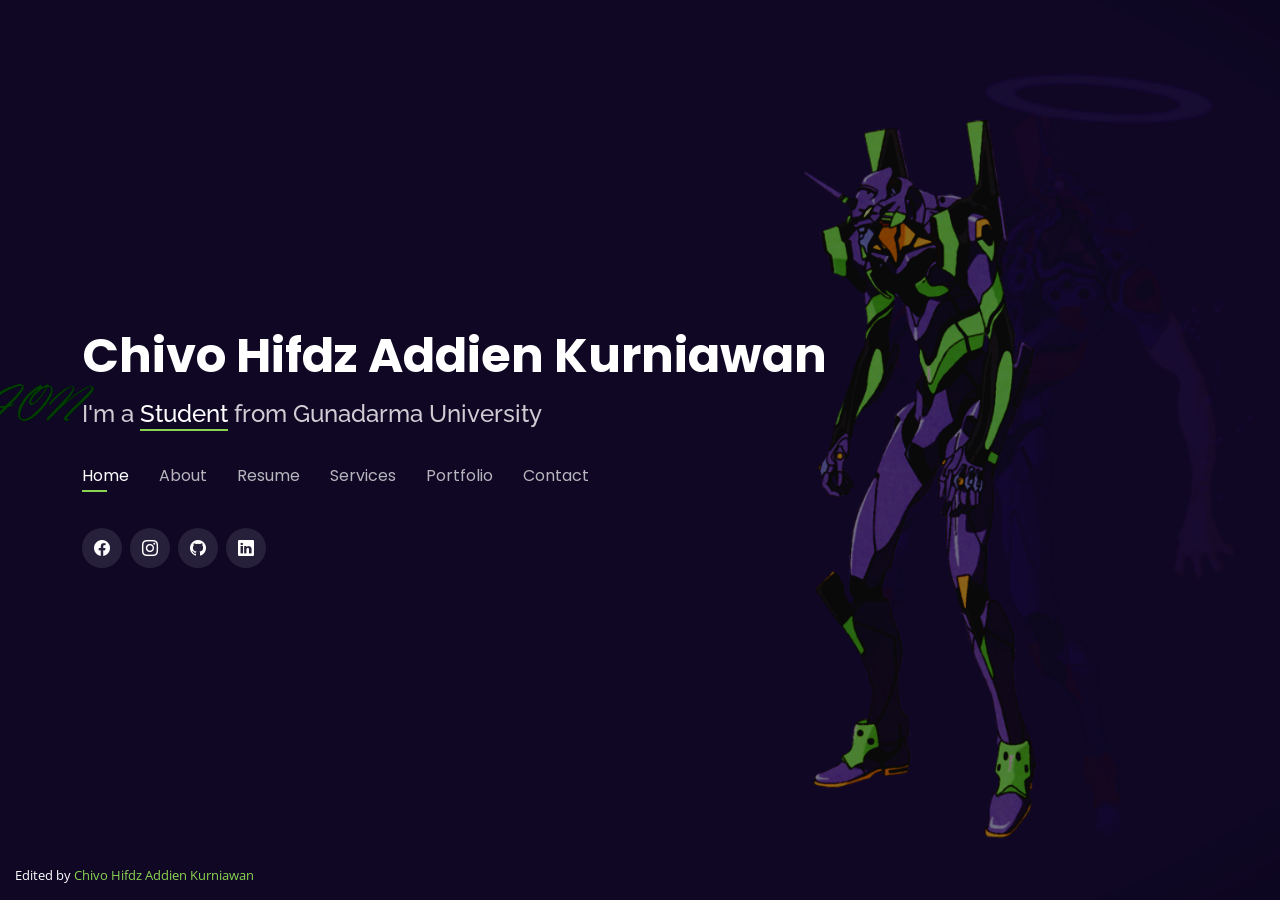
==== commit 55251dd1: "Update index.html" ====
--- a/index.html
+++ b/index.html
@@ -36,7 +36,7 @@
       <h1><a href="index.html">Chivo Hifdz Addien Kurniawan</a></h1>
       <!-- Uncomment below if you prefer to use an image logo -->
       <!-- <a href="index.html" class="mr-auto"><img src="assets/img/logo.png" alt="" class="img-fluid"></a> -->
-      <h2>I'm a <span>Student</span> from SMKN 4 Tangerang</h2>
+      <h2>I'm a <span>Student</span> from Gunadarma University</h2>
 
       <nav id="navbar" class="navbar">
         <ul>
@@ -73,12 +73,12 @@
 
       <div class="row">
         <div class="col-lg-4" data-aos="fade-right">
-          <img src="assets/img/NaekGunung.jpg" class="img-fluid" alt="">
+          <img src="assets/img/akuini.jpg" class="img-fluid" alt="">
         </div>
         <div class="col-lg-8 pt-4 pt-lg-0 content" data-aos="fade-left">
           <h3>Student &amp; Programmer</h3>
           <p class="fst-italic">
-            I'm The Student Of SMKN 4 tangerang, I'm 3nd grade of high school and I'm novice programmer.
+            I'm The Student Of Gunadarma Univesity, From Faculty of Economics.
           </p>
           <div class="row">
             <div class="col-lg-6">
@@ -99,7 +99,7 @@
             </div>
           </div>
           <p>
-            Hey there, I'm Chivo Hifdz Addien Kurniawan, just a student over at SMKN 4 Tangerang. I'm into software engineering because I'm chasing my dream of becoming a game developer. At school, I'm also part of the science club, although we're more about getting ready for competitions than doing experiments. Still, being in the club has helped me learn more about science and boost my skills, which I hope will help me reach my future dreams. This is my first portfolio so it's not 100% pure that I made it. THANK YOU ^_^
+            Hey there, I'm Chivo Hifdz Addien Kurniawan, just a student in Gunadarma University. I'm into software engineering because I'm chasing my dream of becoming a game developer. At school, I'm also part of the science club, although we're more about getting ready for competitions than doing experiments. Still, being in the club has helped me learn more about science and boost my skills, which I hope will help me reach my future dreams. This is my first portfolio so it's not 100% pure that I made it. THANK YOU ^_^
           </p>
         </div>
       </div>
@@ -549,4 +549,4 @@
 
 </body>
 
-</html>+</html>
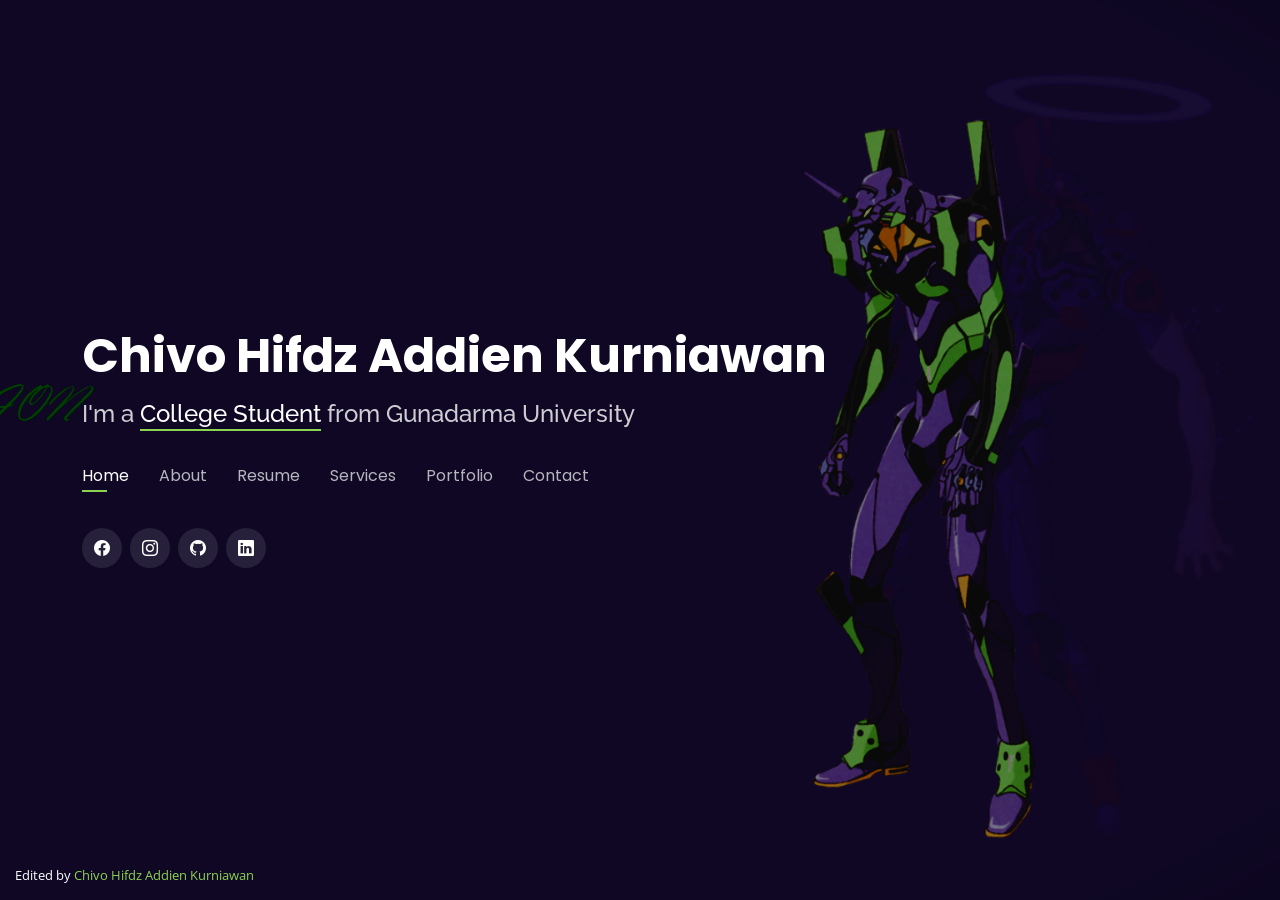
==== commit 7228207f: "Update index.html" ====
--- a/index.html
+++ b/index.html
@@ -36,7 +36,7 @@
       <h1><a href="index.html">Chivo Hifdz Addien Kurniawan</a></h1>
       <!-- Uncomment below if you prefer to use an image logo -->
       <!-- <a href="index.html" class="mr-auto"><img src="assets/img/logo.png" alt="" class="img-fluid"></a> -->
-      <h2>I'm a <span>Student</span> from Gunadarma University</h2>
+      <h2>I'm a <span>College Student</span> from Gunadarma University</h2>
 
       <nav id="navbar" class="navbar">
         <ul>
@@ -91,10 +91,10 @@
             </div>
             <div class="col-lg-6">
               <ul>
-                <li><i class="bi bi-chevron-right"></i> <strong>Age:</strong> <span>17</span></li>
+                <li><i class="bi bi-chevron-right"></i> <strong>Age:</strong> <span>18</span></li>
                 <li><i class="bi bi-chevron-right"></i> <strong>Degree:</strong> <span>-</span></li>
                 <li><i class="bi bi-chevron-right"></i> <strong>Email:</strong> <span>Chivokurniawan01@gmail.com</span></li>
-                <li><i class="bi bi-chevron-right"></i> <strong>Status:</strong> <span>Student</span></li>
+                <li><i class="bi bi-chevron-right"></i> <strong>Status:</strong> <span>College Student</span></li>
               </ul>
             </div>
           </div>
